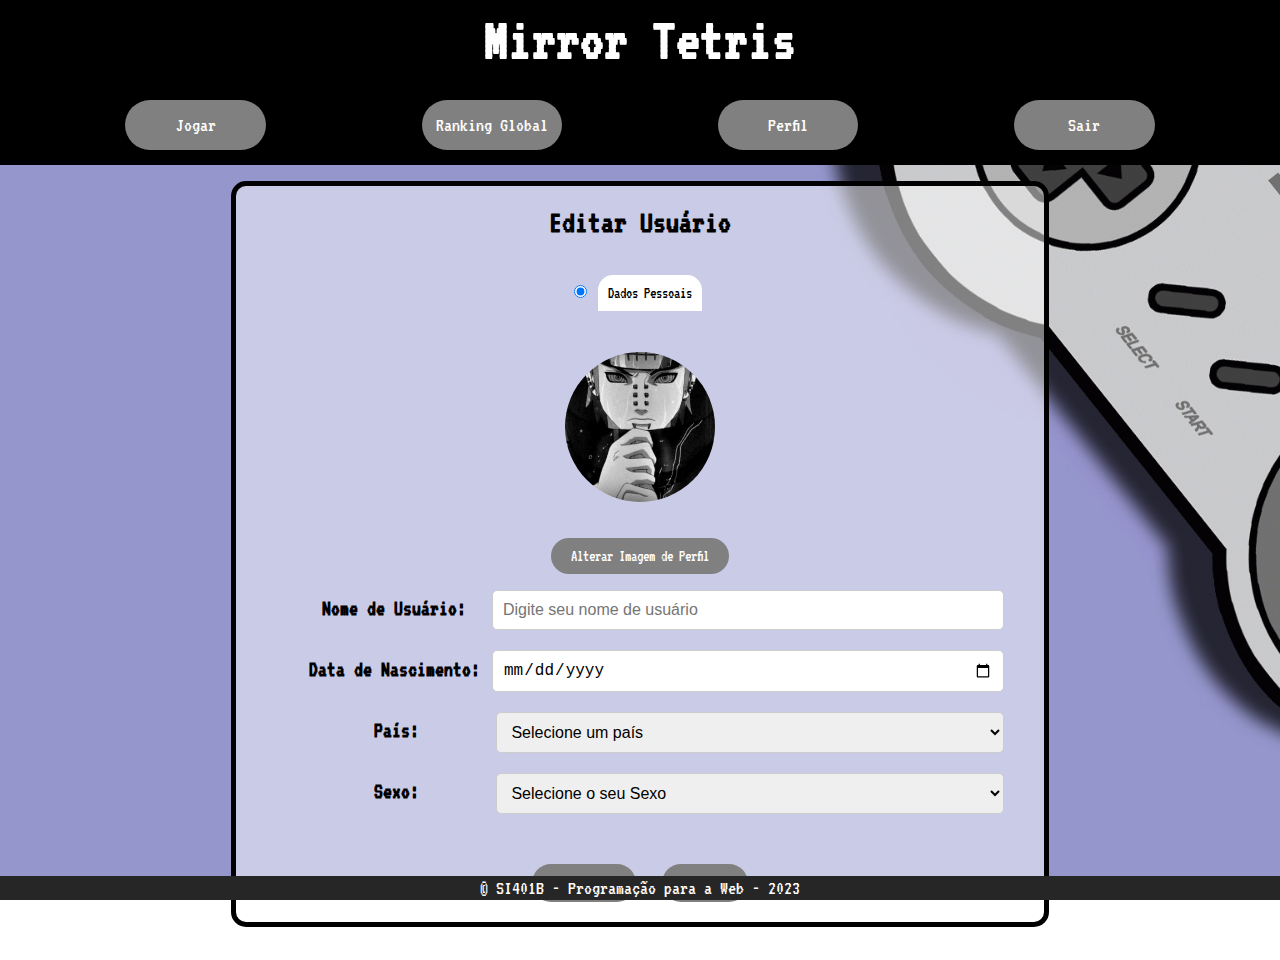
==== Editar.html @ 3d14785e "first commit" ====
<!DOCTYPE html>
<html lang="pt-br">
  <head>
    <meta charset="UTF-8" />
    <meta name="viewport" content="width=device-width, initial-scale=1.0" />
    <title>Página Inicial</title>
    <link rel="stylesheet" href="reset.css" />
    <link rel="stylesheet" href="Editar.css" />
  </head>
  
<body>
    <header>
      <div class="topo">
        <h1 class="titulo">Mirror Tetris</h1>
        <ul class="tópicos">
          <li class="navegacao"><a href="Home.html">Jogar</a></li>
          <li class="navegacao">
            <a href="Ranking.html">Ranking Global</a>
          </li>
          <li class="navegacao">
            <a href="Perfil.html">Perfil</a>
          </li>
          <li class="navegacao"><a href="inicio.html">Sair</a></li>
        </ul>
      </div>
      
    </header>
    <br>

    <!--Conteúdo usuário-->
    <!-- Div translúcida -->
    <div class="translucent-div tab-container">
      <h1 class="profile-title">Editar Usuário</h1><br><br>

      <!-- Abas -->
      
      <input type="radio" name="tab" id="tab1" class="tab-radio" checked />
      <label for="tab1" class="tab" id="tab-label1">Dados Pessoais</label>

      

      <!-- Conteúdo das abas -->
      <div class="tab-content" id="content1">
        <br />
        <div class="image-container">
          <div class="circular-image">
            <img src="imagens/pain.gif" alt="Foto de Perfil" />
          </div>
          
        </div><br>
        <div class="upload-button">
          <label for="profile-picture-upload" class="upload-label">
            Alterar Imagem de Perfil
          </label>
          <input type="file" id="profile-picture-upload" class="upload-input" accept="image/*" />
        </div><br>
                
        <div class="user-profile">         
          
          <div class="user-details">
            <div class="input-field">
              <label for="username">Nome de Usuário:</label>
              <input
                type="text"
                id="username"
                name="username"
                placeholder="Digite seu nome de usuário"
              />
            </div> 

            <div class="input-field">
              <label for="birthdate">Data de Nascimento:</label>
              <input
                type="date"
                id="birthdate"
                name="birthdate"
                placeholder="Digite sua data de nascimento"
              />
            </div>

            <div class="input-field">
              <label for="country">País:</label>
              <select id="country" name="country">
                <option value="" disabled selected>Selecione um país</option>
                <option value="brasil">Brasil</option>
                <option value="estados-unidos">Estados Unidos</option>
                <option value="alemanha">Alemanha</option>
                <option value="coreia">Coreia do Sul</option>
              </select>
            </div>

            <div class="input-field">
              <label for="gender">Sexo:</label>
              <select id="gender" name="gender">
                <option value="" disabled selected>Selecione o seu Sexo</option>
                <option value="Feminino">Feminino</option>
                <option value="Masculino">Masculino</option>
                <option value="LGBTQIAPN+">LGBTQIAPN+</option>
              </select>

              
            </div>
          </div>
        </div>
        
        
      </div>

      <!-- Conteúdo da aba "Rei dos Jogos" -->
      <div class="tab-content" id="content2">
        <h2>Ranking: Prata</h2>

        <!-- Campos sem caixas de texto -->
        <label for="total-score">Pontuação total:</label>
        <span id="total-score">5000</span><br />

        <label for="max-score">Pontuação máxima:</label>
        <span id="max-score">1000</span><br />

        <label for="highest-level">Nível mais alto alcançado:</label>
        <span id="highest-level">10</span><br />

        <label for="best-time">Melhor tempo:</label>
        <span id="best-time">2 minutos</span><br />

        <label for="game-time">Tempo de jogo:</label>
        <span id="game-time">5 horas</span><br />
      </div>

      <div class="tab-content" id="content3">
        <h2>Ranking: Prata</h2>

        <!-- Campos sem caixas de texto -->
        <label for="total-score">Pontuação total:</label>
        <span id="total-score">5000</span><br />

        <label for="max-score">Pontuação máxima:</label>
        <span id="max-score">1000</span><br />

        <label for="highest-level">Nível mais alto alcançado:</label>
        <span id="highest-level">10</span><br />

        <label for="best-time">Melhor tempo:</label>
        <span id="best-time">2 minutos</span><br />

        <label for="game-time">Tempo de jogo:</label>
        <span id="game-time">5 horas</span><br />
      </div>
      <div class="button-container">
        <a href="Perfil.html"><button class="cancel-button">Cancelar</button></a>
        <a href="Perfil.html"><button class="save-button">Salvar</button></a>
    </div>
    </div>    
    <br><br>

    
    <footer>
      <p>&copy; SI401B - Programação para a Web - 2023</p>
    </footer>
  </body>
</html>
---- Editar.css ----
@import url("https://fonts.googleapis.com/css2?family=Roboto:wght@100;400;500&family=VT323&family=Zeyada&display=swap");

* {
  margin: 0;
  padding: 0;
}
body {
  background-image: url("imagens/Supernintendo.jpg");
  background-repeat: no-repeat;
  background-size: cover;
  background-attachment: fixed; /* Torna a imagem de fundo fixa */
  font-family: "VT323", monospace;
}

.topo {
  color: #ffffff;
  height: 165px;
  position: relative;
  background-color: black;
}

.titulo {
  color: #ffffff;
  align-content: center;
  text-align: center;
  font-size: 60px;
  margin: 0;
  padding-top: 10px;
}

a:link,
a:visited {
  text-decoration: none;
  color: white;
}

.tópicos {
  height: auto;
  display: flex;
  justify-content: space-evenly;
  list-style: none;
  margin-top: 30px;
  padding-bottom: 20px;
  font-size: 20px;
  text-decoration: none;
}
.navegacao {
  height: 1%;
  width: 11%;
  border-radius: 25px;
  padding: 15px 0;
  margin: 0px 30px 50px;
  background-color: gray;
  color: white;
  transition-duration: 0.4s;
  text-align: center;
}
.navegacao:hover {
  background-color: #66ff66;
  box-shadow: 0 4px 8px 0 rgba(0, 0, 0, 1), 0 6px 20px 0 rgba(0, 0, 0, 1);
  cursor: pointer;
}


.tela {
  border-radius: 20px;
  margin-top: 200px;
  background-color: transparent;
  position: absolute;
  width: 550px;
  height: 650px;
  justify-content: center;
}

.info {
  height: 350px;
  width: 350px;
  background-image: linear-gradient(
    to right,
    rgba(217, 217, 217, 0.32),
    rgba(217, 217, 217, 0.32)
  );
  border: 5px solid black;
  border-radius: 35px;
}

.textoInfo {
  text-align: center;
  padding-top: 15px;
  list-style: none;
  font-size: 25px;
}


.tamanho {
  height: 1%;
  width: 100%;
  border-radius: 25px;
  padding: 15px 15px;
  margin: 100px 30px 50px;
  background-color: gray;
  color: white;
  transition-duration: 0.4s;
  display: inline;
  align-content: center;
}
.tamanho:hover {
  background-color: #66ff66;
  box-shadow: 0 4px 8px 0 rgba(0, 0, 0, 1), 0 6px 20px 0 rgba(0, 0, 0, 1);
  cursor: pointer;
}
.botoes {
  text-align: center;
  display: flex;
  padding-top: 40px;
}




/*--------------------------------------Cadastro de Usuário---------------------------------------------*/


/* Efeito de aumento ao passar o mouse (hover) */
.logo img:hover {
    transform: scale(1.2); /* Aumenta o tamanho para 120% do tamanho original */
}
/* Estilos para a div translúcida */
.translucent-div {
  background-color: rgba(255, 255, 255, 0.5);
  border: 5px solid #000;
  border-radius: 15px;
  padding: 20px;
  width: 60%;
  margin: 0 auto; /* Centralize a div horizontalmente */
}

 /* CSS para a imagem de perfil circular */
 .circular-image {
  width: 150px; /* Largura da imagem de perfil (ajuste conforme necessário) */
  height: 150px; /* Altura da imagem de perfil (ajuste conforme necessário) */
  border-radius: 50%; /* Bordas arredondadas para criar o formato de círculo */
  overflow: hidden; /* Oculta qualquer conteúdo fora do círculo */
  transition: transform 0.3s; /* Efeito de transição suave */
}
  
.circular-image img {
  width: 100%; /* 100% da largura do elemento pai (círculo) */
  height: 100%; /* 100% da altura do elemento pai (círculo) */
  object-fit: cover; /* Mantém a proporção e preenche o círculo */
  object-position: center center; /* Centraliza a imagem no círculo */
}
  
  /* Efeito de aumento ao passar o mouse */
  .circular-image:hover {
	transform: scale(1.4); /* Aumenta o tamanho para 140% do tamanho original */
  }
  /* Estilos para as abas */
  .tabs {
    display: flex;
    justify-content: center; /* Centralize as abas horizontalmente */
    margin-top: 20px;
}
  
.tab {
  display: inline-block;
  text-align: center;
  padding: 10px;
  background-color: #ccc;
  cursor: pointer;
  border-top-left-radius: 15px;
  border-top-right-radius: 15px;
  text-decoration: none;
  color: #000;
  transition: background-color 0.3s, color 0.3s;
  margin: 5px; /* Espaçamento entre as abas */
}
  
  .tab:hover {
	background-color: #ddd;
  }
  
  /* Estilos para o conteúdo das abas */
  .tab-content {
    display: none;
    padding: 20px;
}
.tab-container {
  text-align: center; /* Centralize o conteúdo das abas horizontalmente */
}

  
  /* Exibir conteúdo da aba ativa */
#tab1:checked ~ #content1,
#tab2:checked ~ #content2,
#tab3:checked ~ #content3 {
    display: block;
}
  
  /* Estilo para a aba selecionada */
  .tab-radio:checked + label {
	background-color: #fff; /* Cor de fundo branca para a aba selecionada */
	color: #000; /* Cor do texto preto para a aba selecionada */
  }
  
  /* CSS para a imagem de perfil e detalhes do usuário */
.user-profile {
    display: flex;
    align-items: center;
}

.user-details {
    flex-grow: 1;
    margin-left: 20px;
}

.input-field {
    display: flex;
    align-items: center;
    margin-bottom: 10px;
}

.input-field label {
    flex-basis: 40%;
    display: block;
    font-weight: bold;
    margin-bottom: 5px;
    font-size: 22px; /* Aumentar o tamanho da fonte para os rótulos */
    

}

.input-field input,
.input-field textarea {
    flex-grow: 1;
}

/* Estilo para as caixas de texto */
.input-field {
    margin-bottom: 20px;
}

.input-field label {
    display: block;
    font-weight: bold;
    margin-bottom: 5px;
}

.input-field input[type="text"],
.input-field input[type="password"],
.input-field input[type="email"],
.input-field input[type="date"],
.input-field textarea {
    width: 100%;
    padding: 10px;
    border: 1px solid #ccc;
    border-radius: 5px;
    font-size: 16px;
}

/* Estilo para as caixas de texto quando estão em foco */
.input-field input[type="text"]:focus,
.input-field input[type="password"]:focus,
.input-field input[type="email"]:focus,
.input-field input[type="date"]:focus,
.input-field textarea:focus {
    border-color: hsl(120, 100%, 70%); /* Cor da borda quando está em foco */
    outline: none; /* Remove a borda de foco padrão do navegador */
    box-shadow: 0px 0px 5px rgba(102, 255, 102, 0.7); /* Sombra quando está em foco */
}
/* Centraliza o título "Perfil do Usuário" na div translúcida */
.profile-title {
    text-align: center;
}

.image-container {
  display: flex;
  justify-content: center;
  align-items: center;  
}

/* Estilo para o botão de upload */
.upload-button {
  display: flex;
  flex-direction: column;
  align-items: center; /* Centraliza verticalmente */
  margin-top: 20px; /* Espaçamento acima do botão */
}

.upload-label {
  cursor: pointer;
  background-color: gray;
  color: white;
  padding: 10px 20px;
  border-radius: 50px;
  transition: background-color 0.3s;
  
}

.upload-label:hover {
  background-color: hsl(120, 100%, 70%);
}

.upload-input {
  display: none; /* Oculta o input de upload real */
}


/* Estilos para os botões "Cancelar" e "Salvar" */
.button-container {
  text-align: center; /* Centralize os botões horizontalmente */
  margin-top: 10px; /* Espaçamento superior entre a div translúcida e os botões */
}

.cancel-button,
.save-button {
  padding: 10px 20px; /* Espaçamento interno dos botões */
  margin: 0 10px; /* Espaçamento horizontal entre os botões */
  font-size: 16px; /* Tamanho da fonte dos botões */
  border: none; /* Remove as bordas dos botões */
  cursor: pointer;
  background-color: gray; /* Cor de fundo para ambos os botões */
  color: #fff; /* Cor do texto para ambos os botões */
  border-radius: 50px;
}

.cancel-button:hover{
  background-color: #ff6666; /* Cor de fundo vermelha para o botão "Cancelar" */
  transform: translateY(-4px); /* Efeito de elevação ao passar o mouse */
  box-shadow: 10px 6px 8px rgba(0, 0, 0, 0.2); /* Sombra mais pronunciada ao passar o mouse */
}
.save-button:hover {
  background-color: hsl(120, 100%, 70%); /* Cor de fundo ao passar o mouse nos botões */
  transform: translateY(-4px); /* Efeito de elevação ao passar o mouse */
  box-shadow: 10px 6px 8px rgba(0, 0, 0, 0.2); /* Sombra mais pronunciada ao passar o mouse */
}

.input-field select {
  width: 100%;
  padding: 10px;
  border: 1px solid #ccc;
  border-radius: 5px;
  font-size: 16px;
}

/* Estilo para o campo de seleção quando está em foco */
.input-field select:focus {
  border-color: #66ff66;
  outline: none;
  box-shadow: 0px 0px 5px rgba(102, 255, 102, 0.7);
}

/* Estilo para o campo de seleção Sexo */
.input-field select[name="gender"] {
  width: 100%;
  padding: 10px;
  border: 1px solid #ccc;
  border-radius: 5px;
  font-size: 16px;
}

/* Estilo para o campo de seleção Sexo quando está em foco */
.input-field select[name="gender"]:focus {
  border-color: #66ff66;
  outline: none;
  box-shadow: 0px 0px 5px rgba(102, 255, 102, 0.7);
}



/* Estilo para o rodapé */
footer {
  background-color: #262626; /* Cor de fundo do rodapé */
  color: #fff; /* Cor do texto no rodapé */
  padding: 2px; /* Espaçamento interno no rodapé */
  text-align: center; /* Alinhamento do texto no centro */
  font-size: 20px; /* Tamanho da fonte do texto no rodapé */
  position: fixed; /* Fixa o rodapé na parte inferior da janela de visualização */
  left: 0; /* Alinha o rodapé à esquerda */
  right: 0; /* Alinha o rodapé à direita */
  bottom: 0; /* Fixa o rodapé na parte inferior */
}
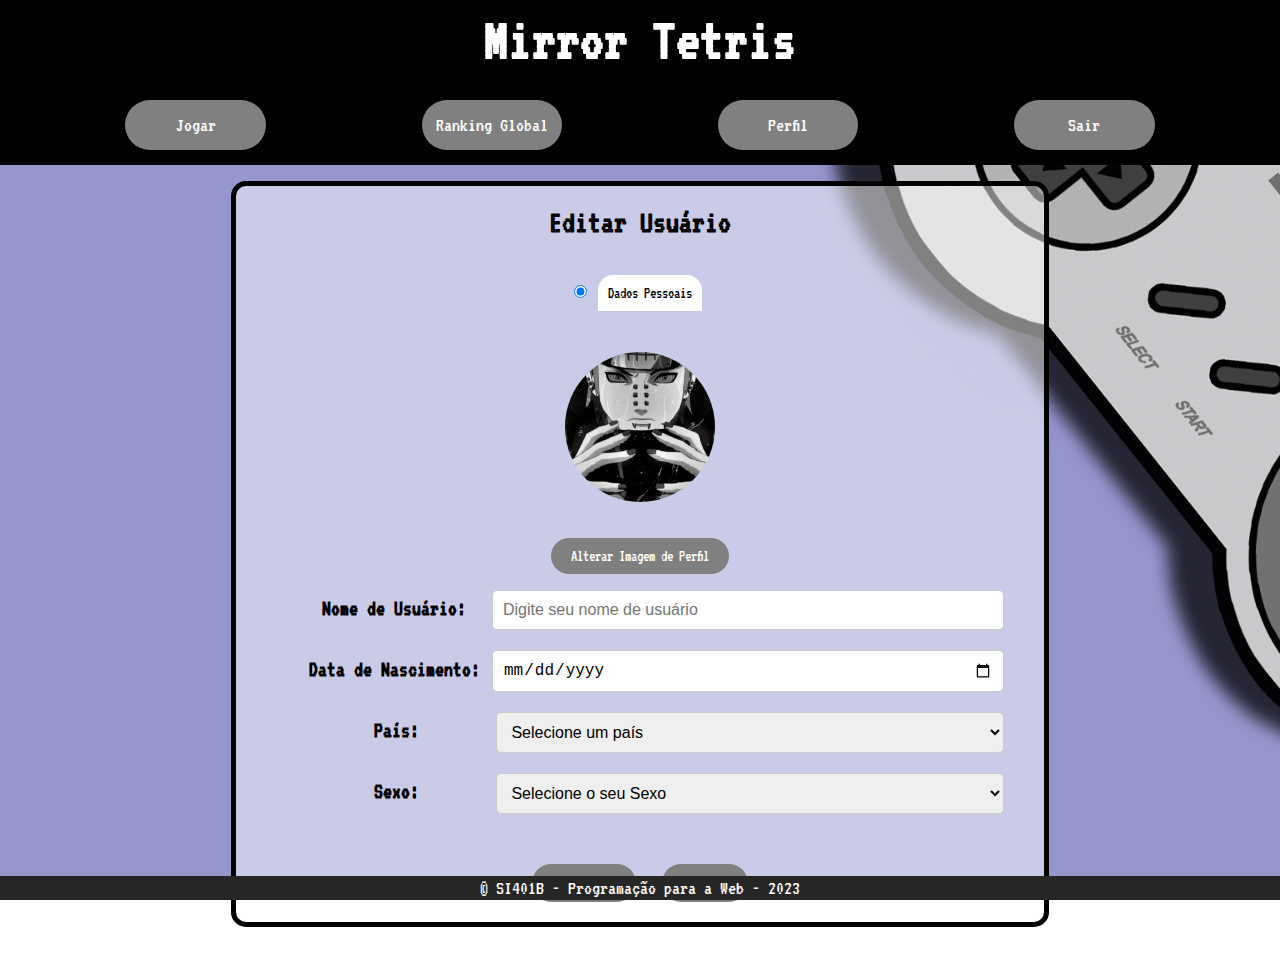
==== commit 1dd821e8: "Remocao de css" ====
--- a/Editar.html
+++ b/Editar.html
@@ -7,8 +7,8 @@
     <link rel="stylesheet" href="reset.css" />
     <link rel="stylesheet" href="Editar.css" />
   </head>
-  
-<body>
+
+  <body>
     <header>
       <div class="topo">
         <h1 class="titulo">Mirror Tetris</h1>
@@ -23,21 +23,19 @@
           <li class="navegacao"><a href="inicio.html">Sair</a></li>
         </ul>
       </div>
-      
     </header>
-    <br>
+    <br />
 
     <!--Conteúdo usuário-->
     <!-- Div translúcida -->
     <div class="translucent-div tab-container">
-      <h1 class="profile-title">Editar Usuário</h1><br><br>
+      <h1 class="profile-title">Editar Usuário</h1>
+      <br /><br />
 
       <!-- Abas -->
-      
+
       <input type="radio" name="tab" id="tab1" class="tab-radio" checked />
       <label for="tab1" class="tab" id="tab-label1">Dados Pessoais</label>
-
-      
 
       <!-- Conteúdo das abas -->
       <div class="tab-content" id="content1">
@@ -46,17 +44,22 @@
           <div class="circular-image">
             <img src="imagens/pain.gif" alt="Foto de Perfil" />
           </div>
-          
-        </div><br>
+        </div>
+        <br />
         <div class="upload-button">
           <label for="profile-picture-upload" class="upload-label">
             Alterar Imagem de Perfil
           </label>
-          <input type="file" id="profile-picture-upload" class="upload-input" accept="image/*" />
-        </div><br>
-                
-        <div class="user-profile">         
-          
+          <input
+            type="file"
+            id="profile-picture-upload"
+            class="upload-input"
+            accept="image/*"
+          />
+        </div>
+        <br />
+
+        <div class="user-profile">
           <div class="user-details">
             <div class="input-field">
               <label for="username">Nome de Usuário:</label>
@@ -66,7 +69,7 @@
                 name="username"
                 placeholder="Digite seu nome de usuário"
               />
-            </div> 
+            </div>
 
             <div class="input-field">
               <label for="birthdate">Data de Nascimento:</label>
@@ -97,13 +100,9 @@
                 <option value="Masculino">Masculino</option>
                 <option value="LGBTQIAPN+">LGBTQIAPN+</option>
               </select>
-
-              
             </div>
           </div>
         </div>
-        
-        
       </div>
 
       <!-- Conteúdo da aba "Rei dos Jogos" -->
@@ -147,13 +146,14 @@
         <span id="game-time">5 horas</span><br />
       </div>
       <div class="button-container">
-        <a href="Perfil.html"><button class="cancel-button">Cancelar</button></a>
+        <a href="Perfil.html"
+          ><button class="cancel-button">Cancelar</button></a
+        >
         <a href="Perfil.html"><button class="save-button">Salvar</button></a>
+      </div>
     </div>
-    </div>    
-    <br><br>
+    <br /><br />
 
-    
     <footer>
       <p>&copy; SI401B - Programação para a Web - 2023</p>
     </footer>
--- a/Editar.css
+++ b/Editar.css
@@ -60,7 +60,6 @@
   box-shadow: 0 4px 8px 0 rgba(0, 0, 0, 1), 0 6px 20px 0 rgba(0, 0, 0, 1);
   cursor: pointer;
 }
-
 
 .tela {
   border-radius: 20px;
@@ -90,7 +89,6 @@
   list-style: none;
   font-size: 25px;
 }
-
 
 .tamanho {
   height: 1%;
@@ -115,15 +113,11 @@
   padding-top: 40px;
 }
 
-
-
-
 /*--------------------------------------Cadastro de Usuário---------------------------------------------*/
-
 
 /* Efeito de aumento ao passar o mouse (hover) */
 .logo img:hover {
-    transform: scale(1.2); /* Aumenta o tamanho para 120% do tamanho original */
+  transform: scale(1.2); /* Aumenta o tamanho para 120% do tamanho original */
 }
 /* Estilos para a div translúcida */
 .translucent-div {
@@ -135,33 +129,33 @@
   margin: 0 auto; /* Centralize a div horizontalmente */
 }
 
- /* CSS para a imagem de perfil circular */
- .circular-image {
+/* CSS para a imagem de perfil circular */
+.circular-image {
   width: 150px; /* Largura da imagem de perfil (ajuste conforme necessário) */
   height: 150px; /* Altura da imagem de perfil (ajuste conforme necessário) */
   border-radius: 50%; /* Bordas arredondadas para criar o formato de círculo */
   overflow: hidden; /* Oculta qualquer conteúdo fora do círculo */
   transition: transform 0.3s; /* Efeito de transição suave */
 }
-  
+
 .circular-image img {
   width: 100%; /* 100% da largura do elemento pai (círculo) */
   height: 100%; /* 100% da altura do elemento pai (círculo) */
   object-fit: cover; /* Mantém a proporção e preenche o círculo */
   object-position: center center; /* Centraliza a imagem no círculo */
 }
-  
-  /* Efeito de aumento ao passar o mouse */
-  .circular-image:hover {
-	transform: scale(1.4); /* Aumenta o tamanho para 140% do tamanho original */
-  }
-  /* Estilos para as abas */
-  .tabs {
-    display: flex;
-    justify-content: center; /* Centralize as abas horizontalmente */
-    margin-top: 20px;
-}
-  
+
+/* Efeito de aumento ao passar o mouse */
+.circular-image:hover {
+  transform: scale(1.4); /* Aumenta o tamanho para 140% do tamanho original */
+}
+/* Estilos para as abas */
+.tabs {
+  display: flex;
+  justify-content: center; /* Centralize as abas horizontalmente */
+  margin-top: 20px;
+}
+
 .tab {
   display: inline-block;
   text-align: center;
@@ -175,75 +169,72 @@
   transition: background-color 0.3s, color 0.3s;
   margin: 5px; /* Espaçamento entre as abas */
 }
-  
-  .tab:hover {
-	background-color: #ddd;
-  }
-  
-  /* Estilos para o conteúdo das abas */
-  .tab-content {
-    display: none;
-    padding: 20px;
+
+.tab:hover {
+  background-color: #ddd;
+}
+
+/* Estilos para o conteúdo das abas */
+.tab-content {
+  display: none;
+  padding: 20px;
 }
 .tab-container {
   text-align: center; /* Centralize o conteúdo das abas horizontalmente */
 }
 
-  
-  /* Exibir conteúdo da aba ativa */
+/* Exibir conteúdo da aba ativa */
 #tab1:checked ~ #content1,
 #tab2:checked ~ #content2,
 #tab3:checked ~ #content3 {
-    display: block;
-}
-  
-  /* Estilo para a aba selecionada */
-  .tab-radio:checked + label {
-	background-color: #fff; /* Cor de fundo branca para a aba selecionada */
-	color: #000; /* Cor do texto preto para a aba selecionada */
-  }
-  
-  /* CSS para a imagem de perfil e detalhes do usuário */
+  display: block;
+}
+
+/* Estilo para a aba selecionada */
+.tab-radio:checked + label {
+  background-color: #fff; /* Cor de fundo branca para a aba selecionada */
+  color: #000; /* Cor do texto preto para a aba selecionada */
+}
+
+/* CSS para a imagem de perfil e detalhes do usuário */
 .user-profile {
-    display: flex;
-    align-items: center;
+  display: flex;
+  align-items: center;
 }
 
 .user-details {
-    flex-grow: 1;
-    margin-left: 20px;
+  flex-grow: 1;
+  margin-left: 20px;
 }
 
 .input-field {
-    display: flex;
-    align-items: center;
-    margin-bottom: 10px;
+  display: flex;
+  align-items: center;
+  margin-bottom: 10px;
 }
 
 .input-field label {
-    flex-basis: 40%;
-    display: block;
-    font-weight: bold;
-    margin-bottom: 5px;
-    font-size: 22px; /* Aumentar o tamanho da fonte para os rótulos */
-    
-
+  flex-basis: 40%;
+  display: block;
+  font-weight: bold;
+  margin-bottom: 5px;
+  font-size: 22px; /* Aumentar o tamanho da fonte para os rótulos */
 }
 
 .input-field input,
 .input-field textarea {
-    flex-grow: 1;
+  flex-grow: 1;
 }
 
 /* Estilo para as caixas de texto */
 .input-field {
-    margin-bottom: 20px;
+  margin-bottom: 20px;
 }
 
 .input-field label {
-    display: block;
-    font-weight: bold;
-    margin-bottom: 5px;
+  display: block;
+  font-weight: bold;
+  margin-bottom: 5px;
 }
 
 .input-field input[type="text"],
@@ -251,11 +242,11 @@
 .input-field input[type="email"],
 .input-field input[type="date"],
 .input-field textarea {
-    width: 100%;
-    padding: 10px;
-    border: 1px solid #ccc;
-    border-radius: 5px;
-    font-size: 16px;
+  width: 100%;
+  padding: 10px;
+  border: 1px solid #ccc;
+  border-radius: 5px;
+  font-size: 16px;
 }
 
 /* Estilo para as caixas de texto quando estão em foco */
@@ -264,19 +255,19 @@
 .input-field input[type="email"]:focus,
 .input-field input[type="date"]:focus,
 .input-field textarea:focus {
-    border-color: hsl(120, 100%, 70%); /* Cor da borda quando está em foco */
-    outline: none; /* Remove a borda de foco padrão do navegador */
-    box-shadow: 0px 0px 5px rgba(102, 255, 102, 0.7); /* Sombra quando está em foco */
+  border-color: hsl(120, 100%, 70%); /* Cor da borda quando está em foco */
+  outline: none; /* Remove a borda de foco padrão do navegador */
+  box-shadow: 0px 0px 5px rgba(102, 255, 102, 0.7); /* Sombra quando está em foco */
 }
 /* Centraliza o título "Perfil do Usuário" na div translúcida */
 .profile-title {
-    text-align: center;
+  text-align: center;
 }
 
 .image-container {
   display: flex;
   justify-content: center;
-  align-items: center;  
+  align-items: center;
 }
 
 /* Estilo para o botão de upload */
@@ -294,7 +285,6 @@
   padding: 10px 20px;
   border-radius: 50px;
   transition: background-color 0.3s;
-  
 }
 
 .upload-label:hover {
@@ -304,7 +294,6 @@
 .upload-input {
   display: none; /* Oculta o input de upload real */
 }
-
 
 /* Estilos para os botões "Cancelar" e "Salvar" */
 .button-container {
@@ -324,13 +313,17 @@
   border-radius: 50px;
 }
 
-.cancel-button:hover{
+.cancel-button:hover {
   background-color: #ff6666; /* Cor de fundo vermelha para o botão "Cancelar" */
   transform: translateY(-4px); /* Efeito de elevação ao passar o mouse */
   box-shadow: 10px 6px 8px rgba(0, 0, 0, 0.2); /* Sombra mais pronunciada ao passar o mouse */
 }
 .save-button:hover {
-  background-color: hsl(120, 100%, 70%); /* Cor de fundo ao passar o mouse nos botões */
+  background-color: hsl(
+    120,
+    100%,
+    70%
+  ); /* Cor de fundo ao passar o mouse nos botões */
   transform: translateY(-4px); /* Efeito de elevação ao passar o mouse */
   box-shadow: 10px 6px 8px rgba(0, 0, 0, 0.2); /* Sombra mais pronunciada ao passar o mouse */
 }
@@ -365,8 +358,6 @@
   outline: none;
   box-shadow: 0px 0px 5px rgba(102, 255, 102, 0.7);
 }
-
-
 
 /* Estilo para o rodapé */
 footer {
@@ -380,7 +371,3 @@
   right: 0; /* Alinha o rodapé à direita */
   bottom: 0; /* Fixa o rodapé na parte inferior */
 }
-
-
-
-
